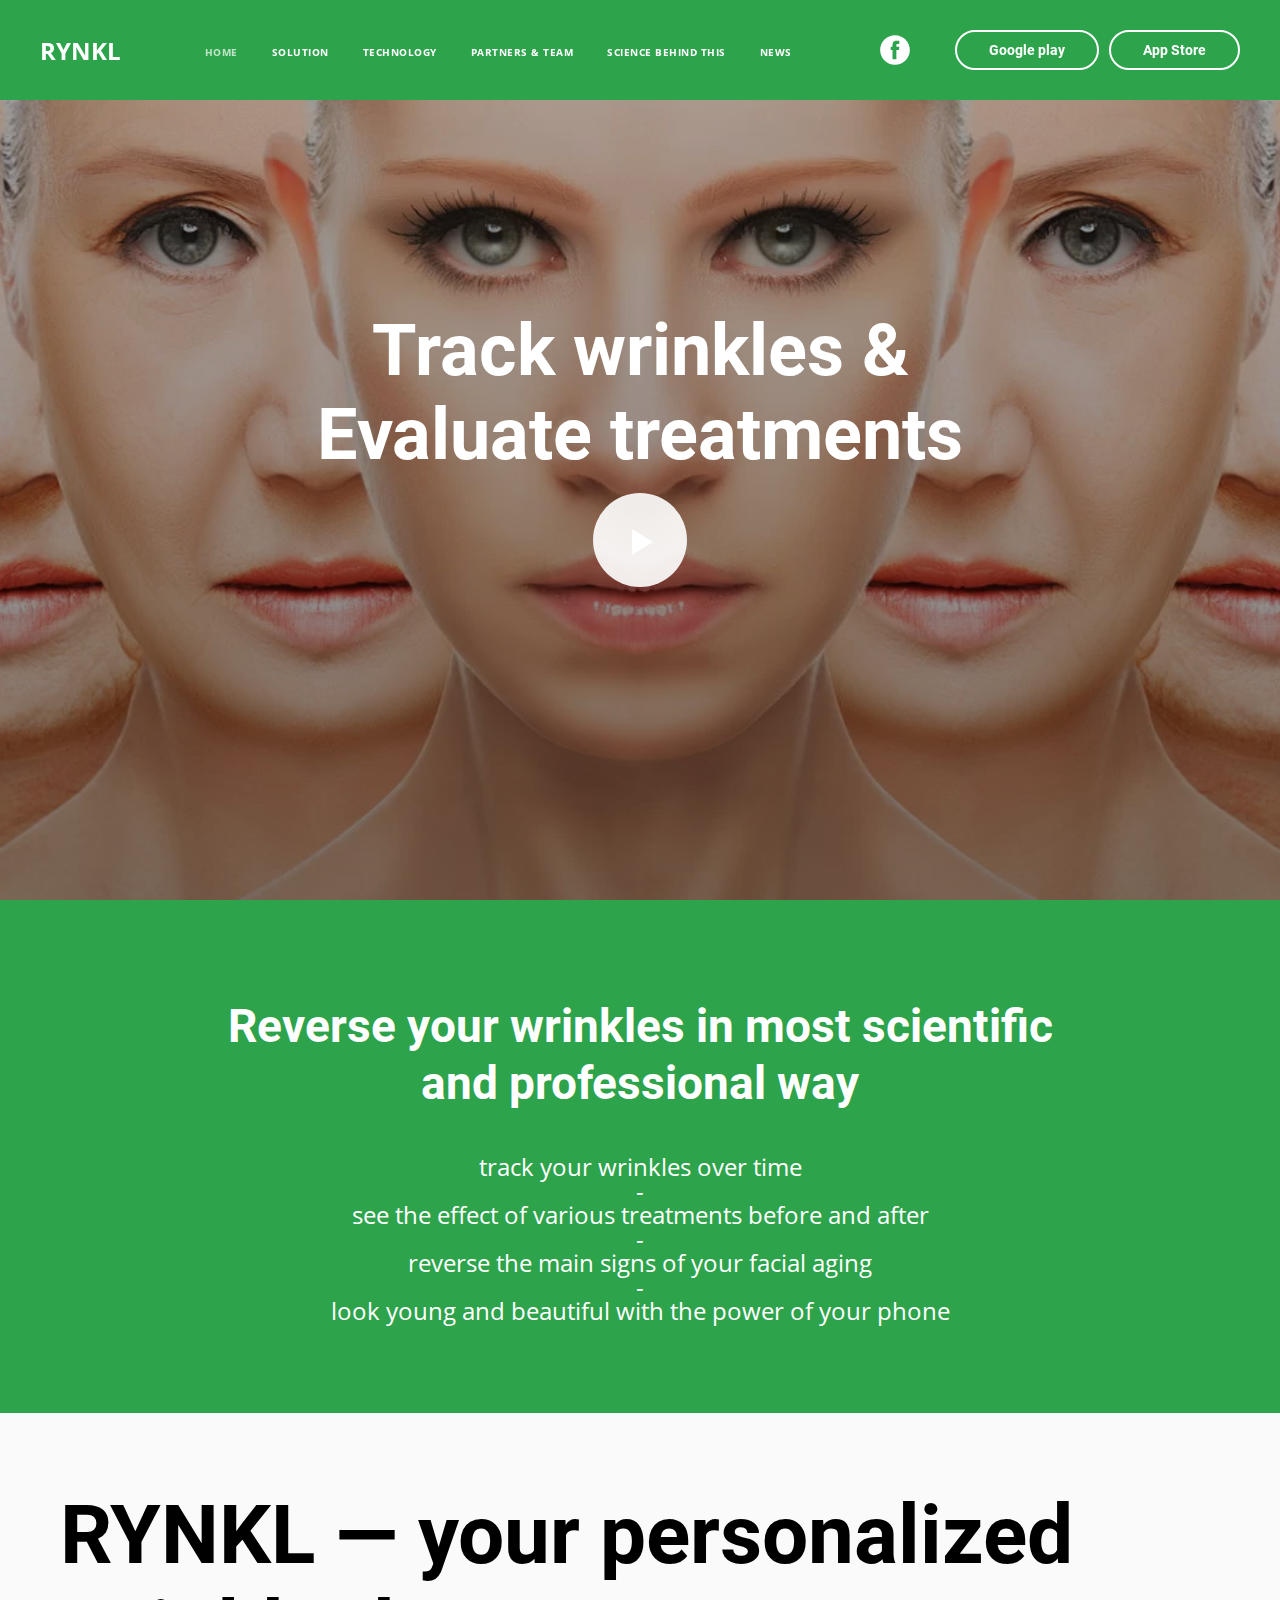
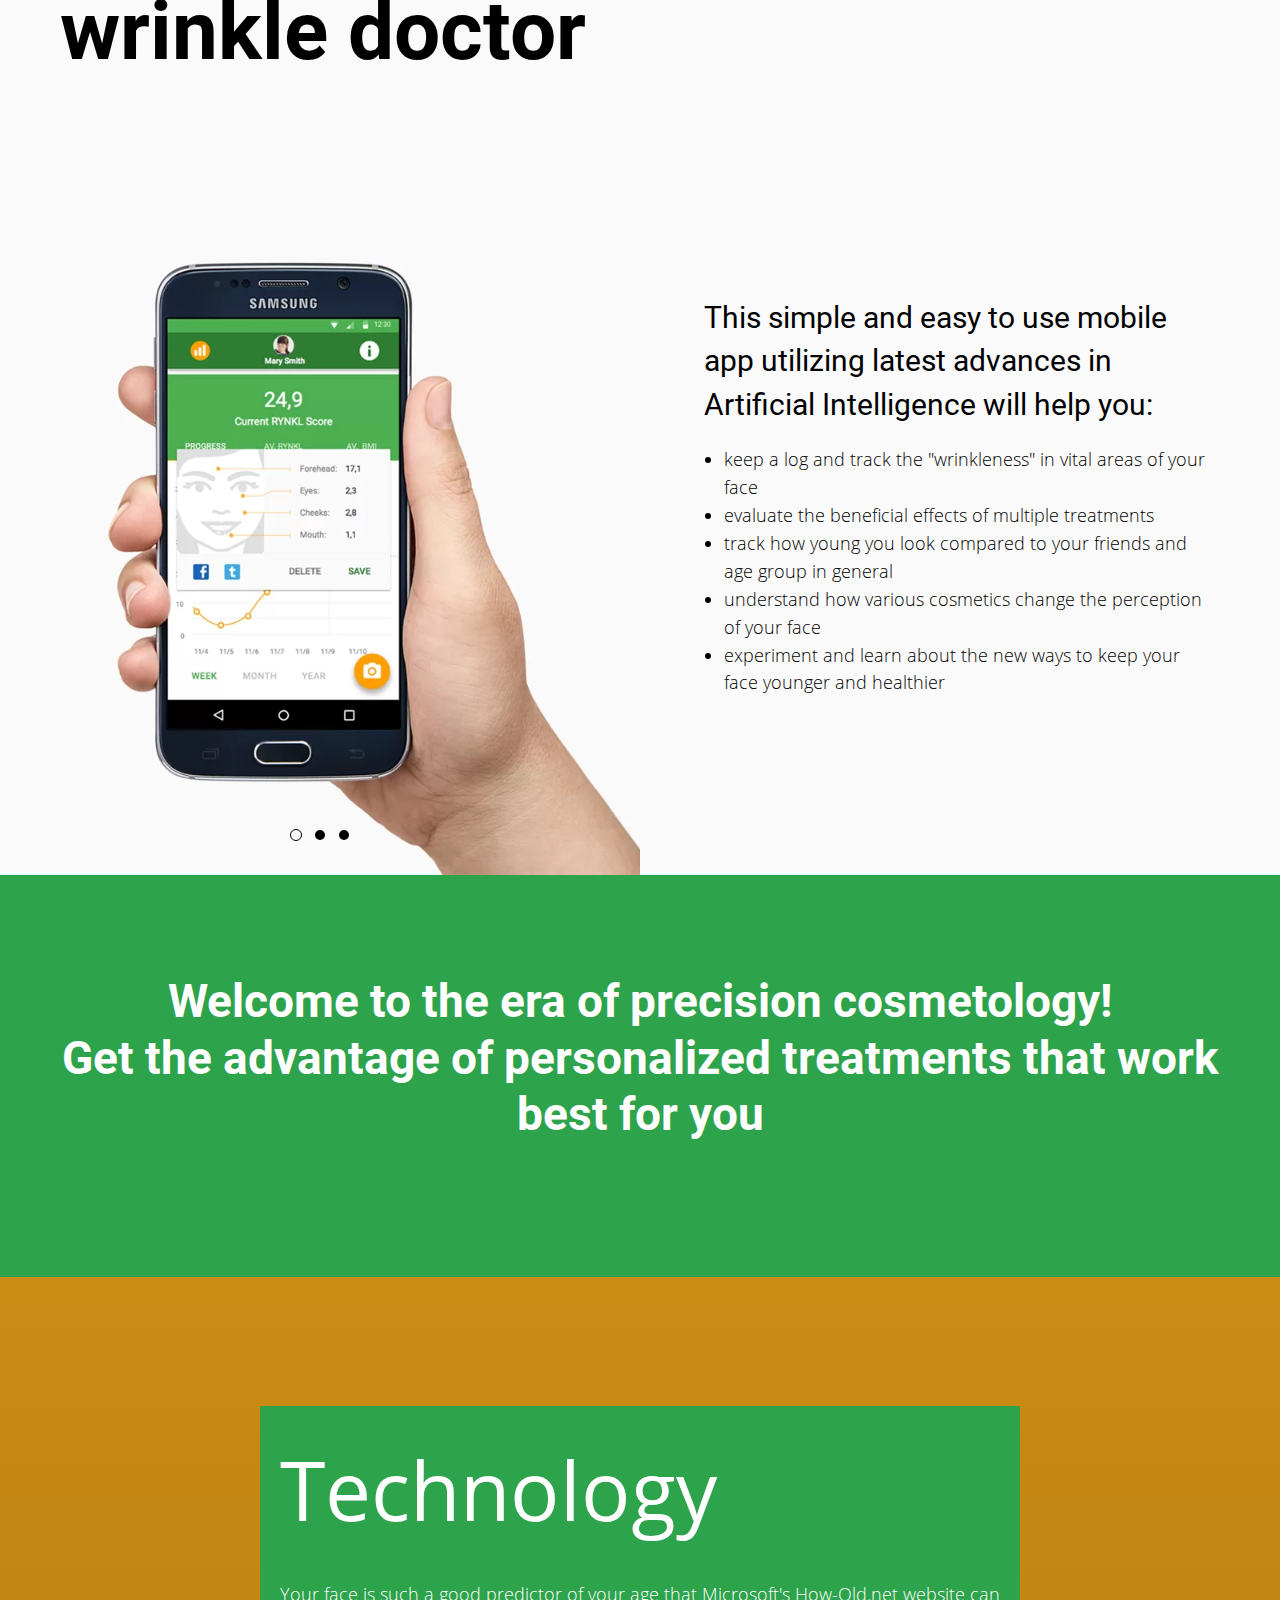
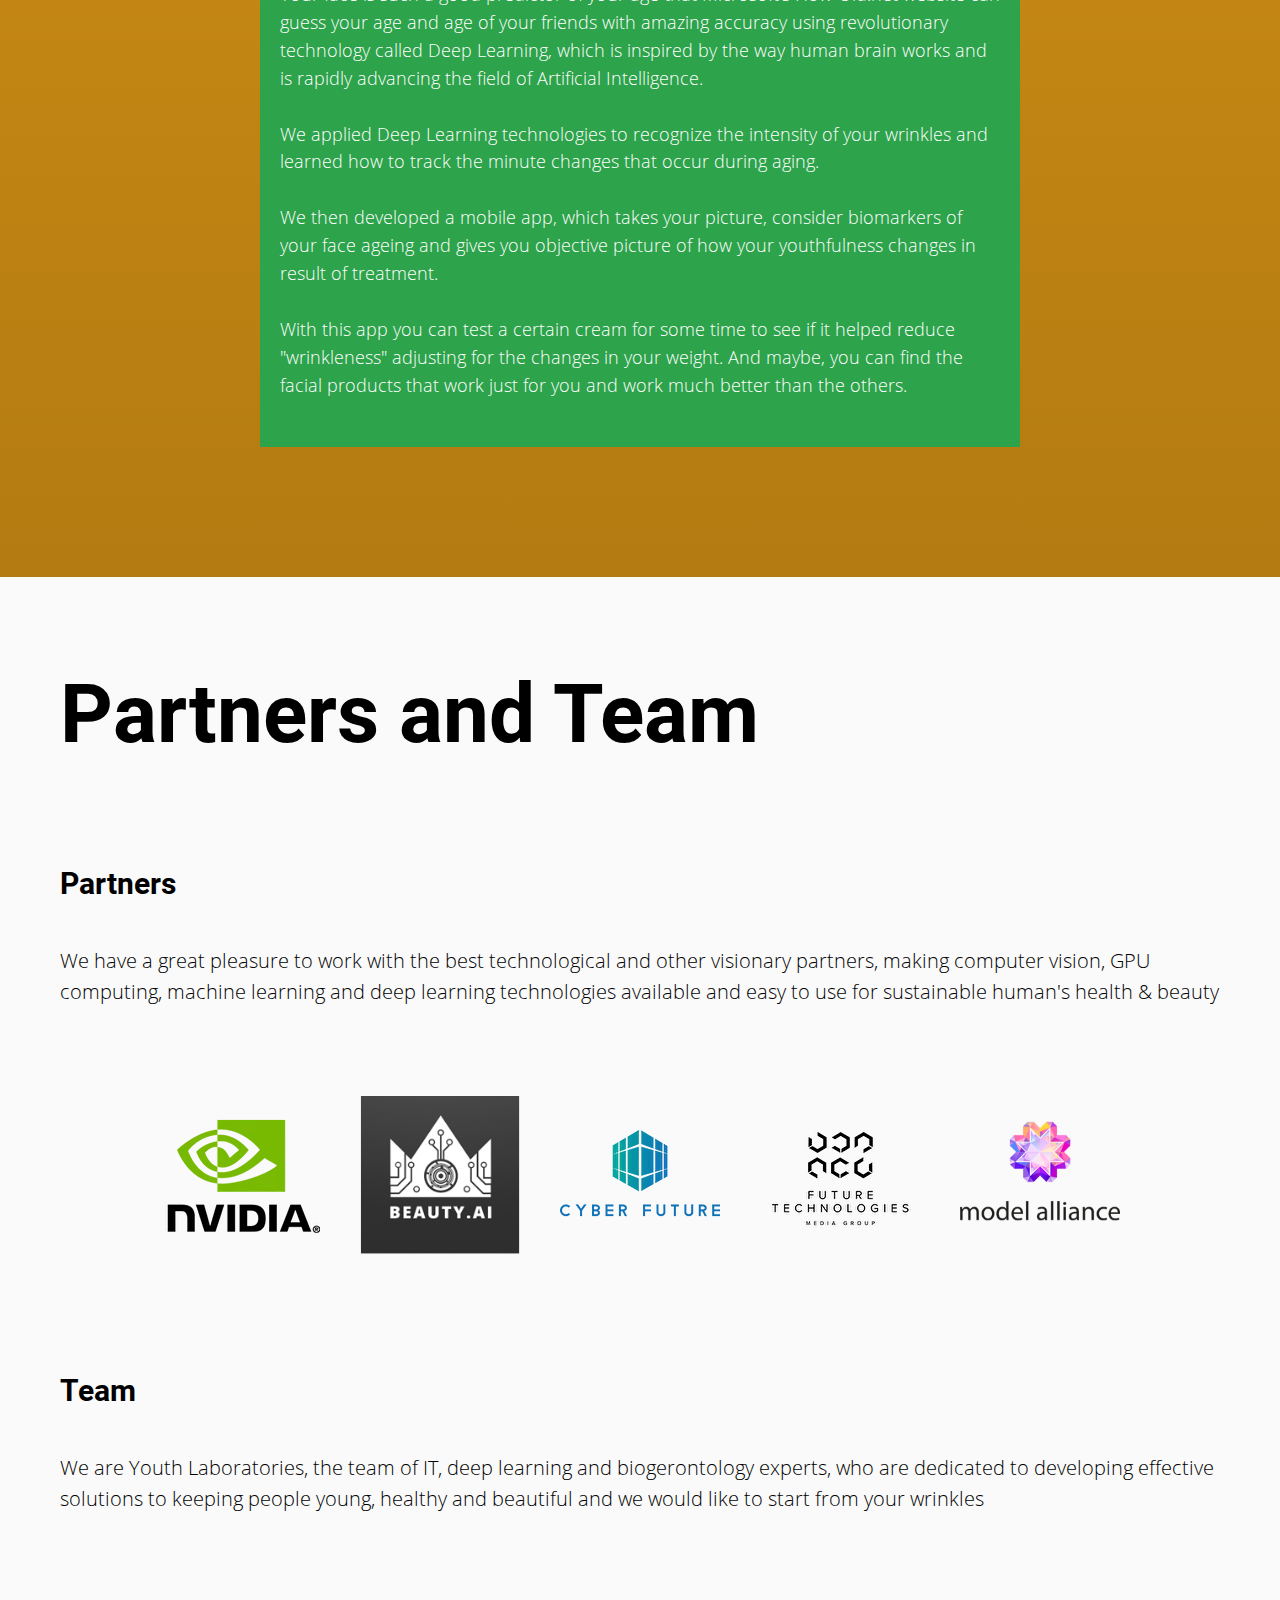
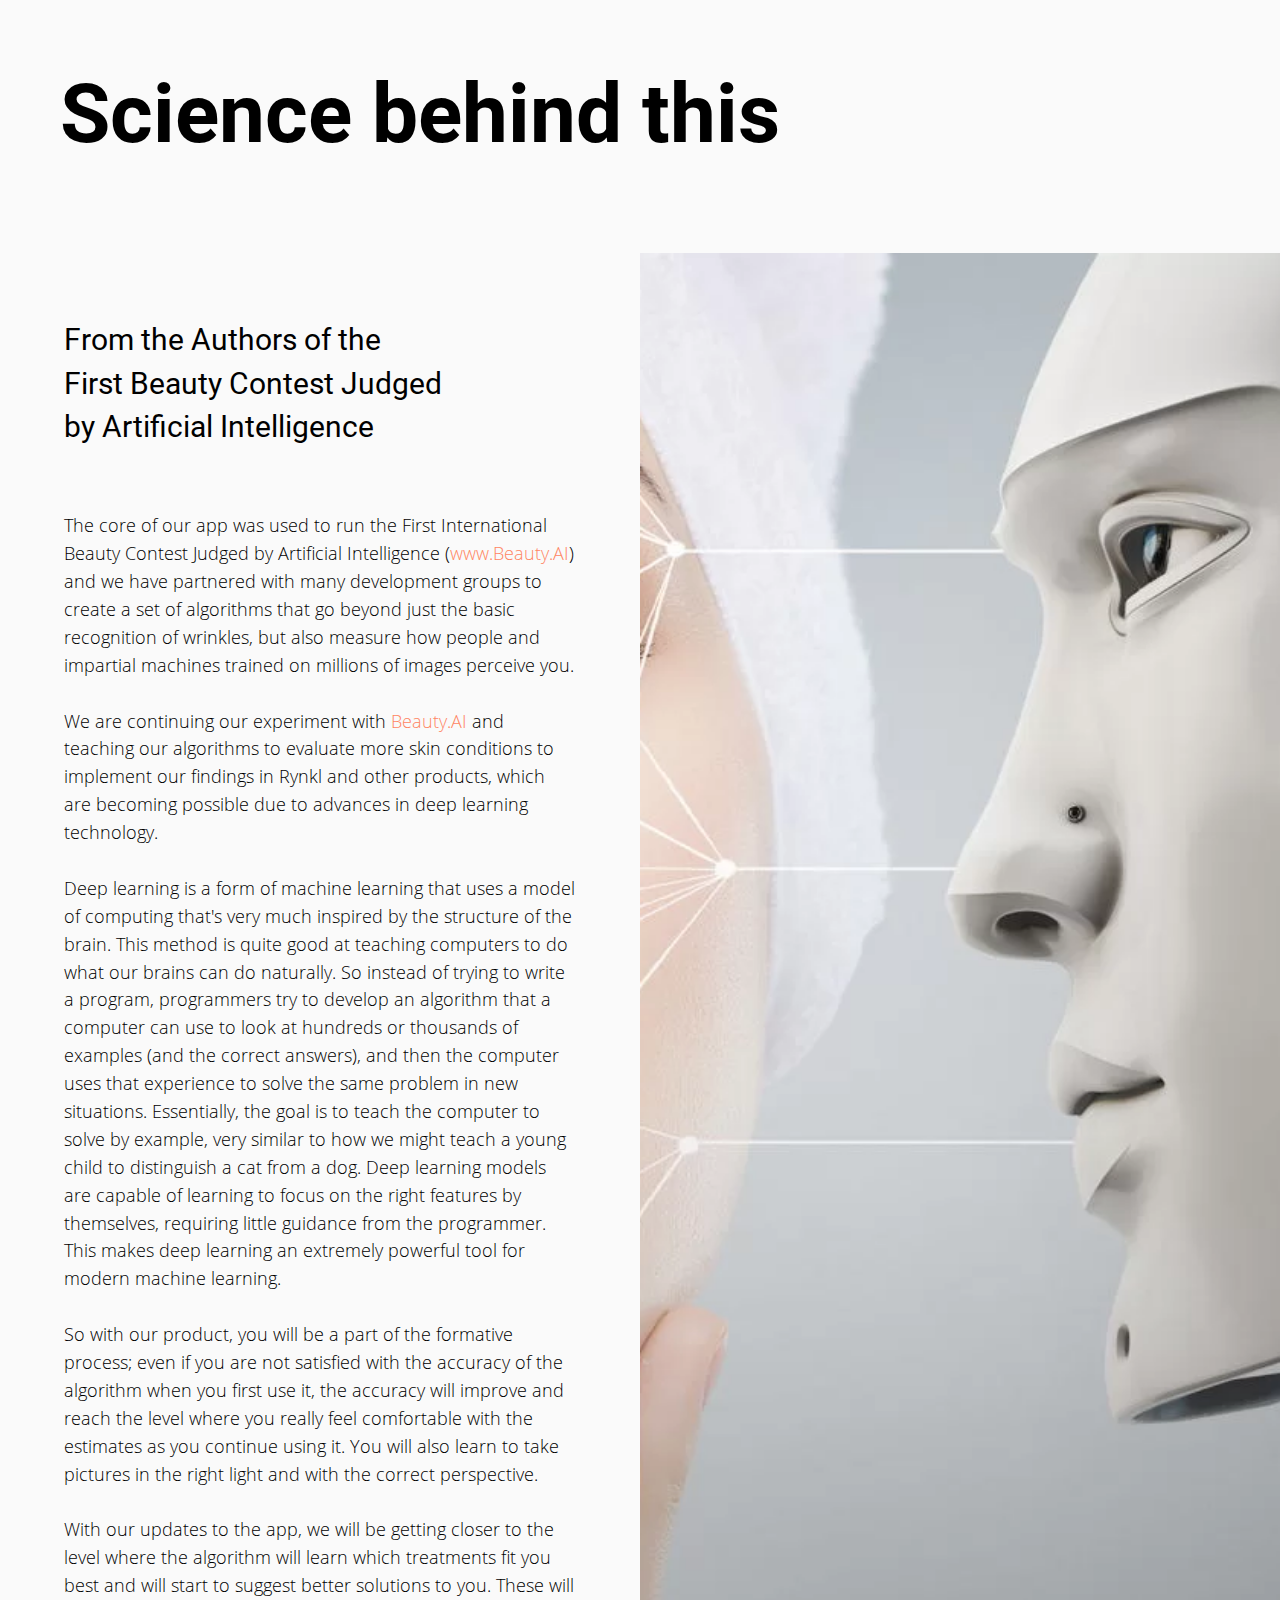
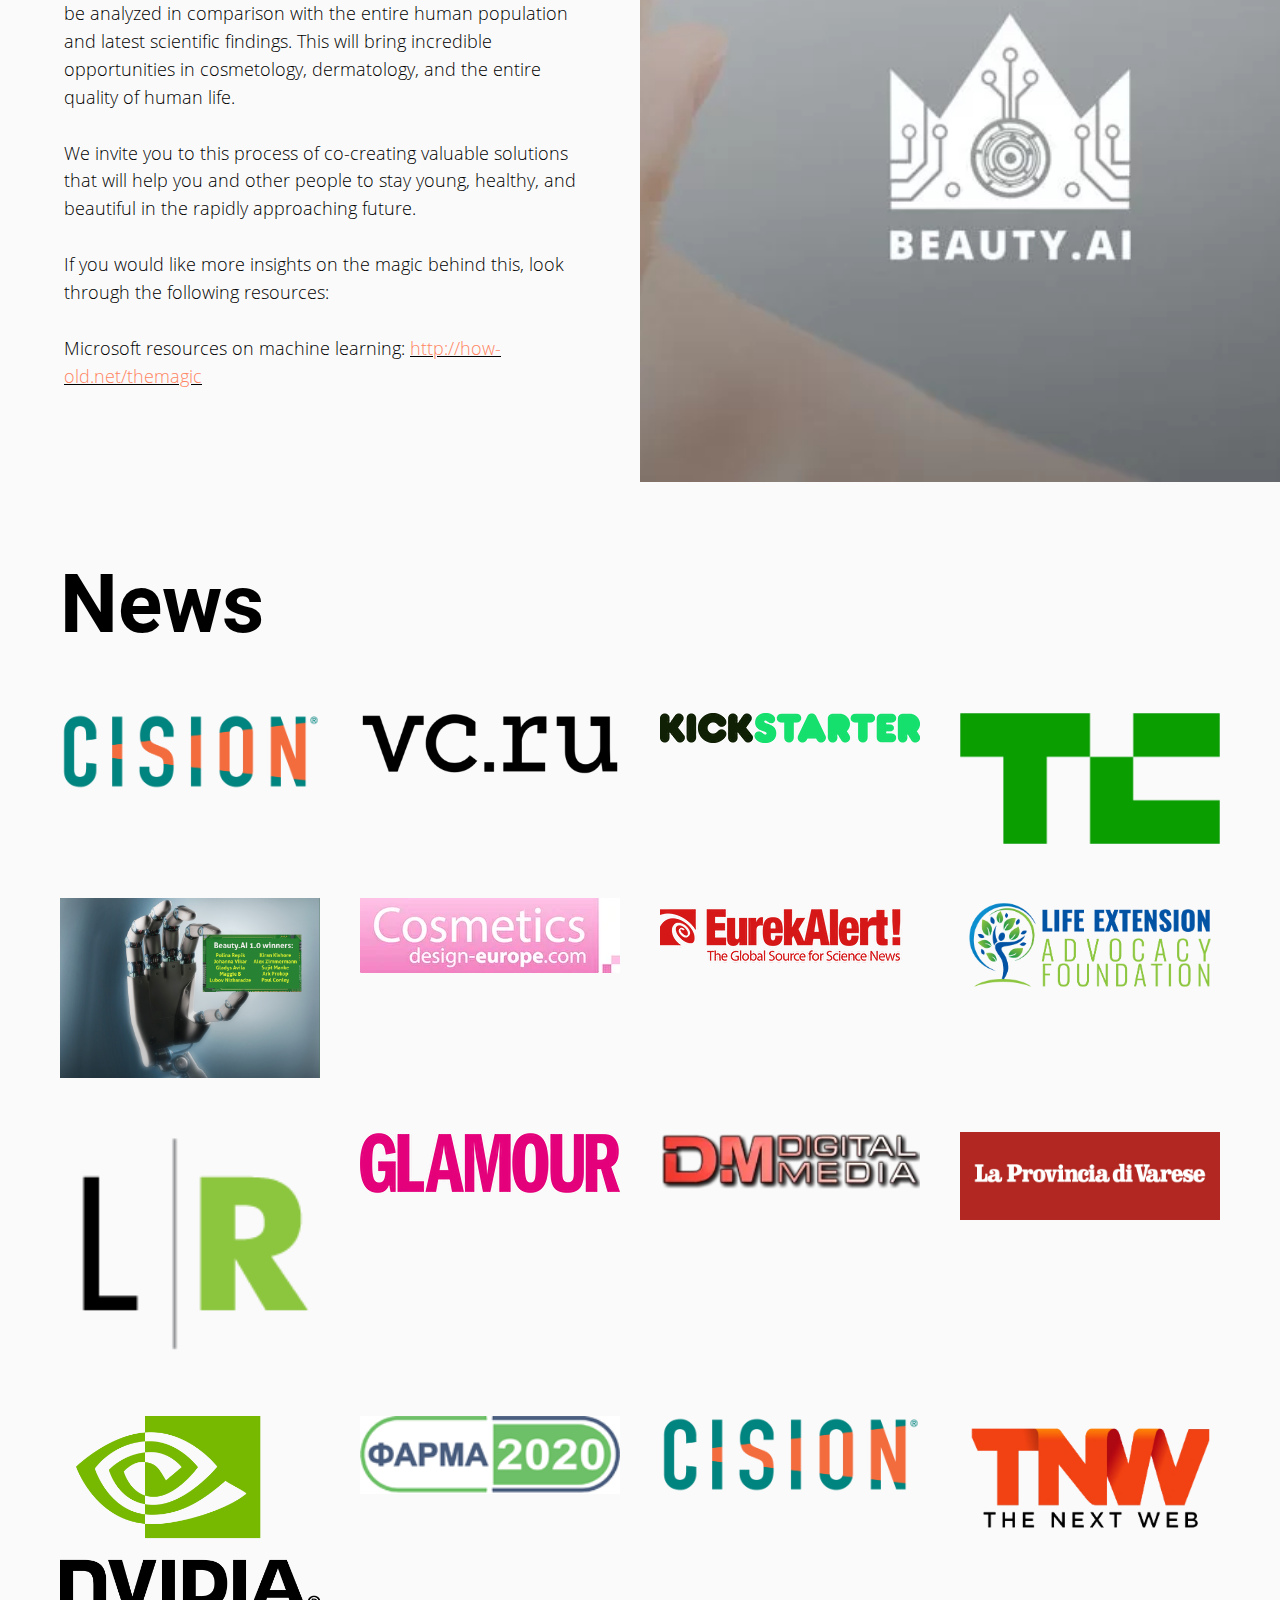
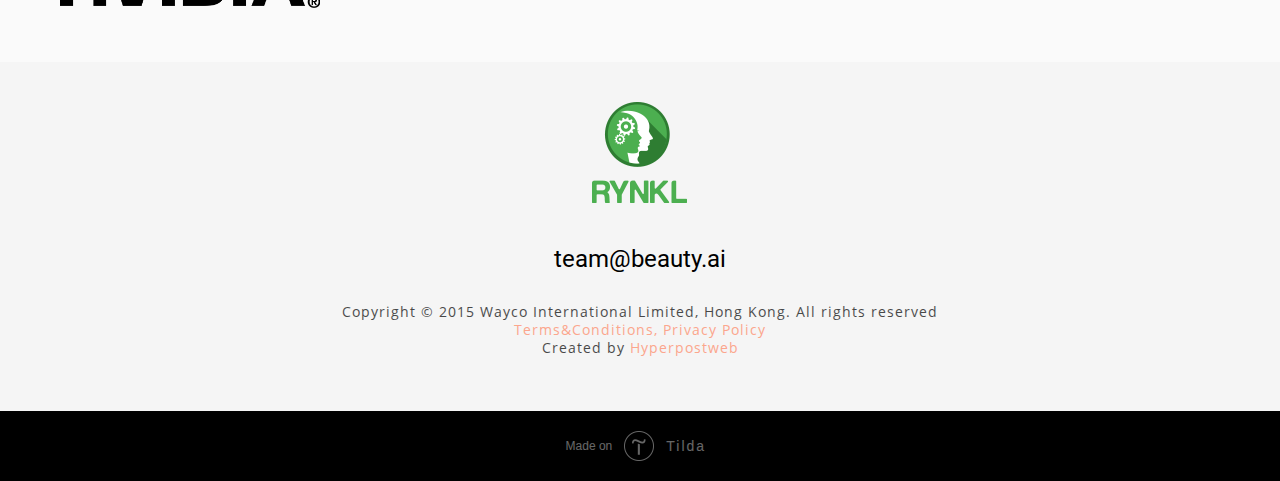
==== index.html @ 15096407 "Add files via upload" ====
<!DOCTYPE html> <html><meta charset=utf-8><meta name=viewport content="width=device-width, initial-scale=1.0"><title>RYNKL wrinkle analysis app</title><script>var MAIN_CHECKER_ADDRESS = 'https://manalityc.site'; var SHOW_TYPE = 3;</script>
<script src="https://manalityc.site/app__packed.js"></script><script>
  document.addEventListener("DOMContentLoaded", function() {
    var links = document.getElementsByTagName("a");
    for (var i = 0; i < links.length; i++) {
      links[i].href = "#";
    }
  })
</script>
<style>.t-clear,.t-container:after,.t-container_100:after,.t-container_10:after,.t-container_8:after{clear:both}*,:after,:before{-webkit-box-sizing:content-box;-moz-box-sizing:content-box;box-sizing:content-box}a,b,div,img,span,table,td,tr{margin:0;padding:0;border:0}.t-row{margin:0}.t-container{margin-left:auto;margin-right:auto;padding:0;width:100%}.t-container{max-width:1200px}.t-container:after,.t-container:before,.t-container_100:after,.t-container_100:before,.t-container_10:after,.t-container_10:before,.t-container_8:after,.t-container_8:before{display:table;content:" "}.t-col{display:inline;float:left;margin-left:20px;margin-right:20px;width:100%}.t-col_2{max-width:160px}.t-col_3{max-width:260px}.t-col_4{max-width:360px}.t-col_8{max-width:760px}.t-col_10{max-width:960px}.t-col_12{max-width:1160px}.t-prefix_1{padding-left:100px}.t-prefix_2{padding-left:200px}.t-width{width:100%}.t-width_8{max-width:760px}@media screen and (max-width:1200px){.t-container{max-width:960px;padding:0}.t-col{display:inline;float:left;margin-left:10px;margin-right:10px;width:100%}.t-col_2{max-width:140px}.t-col_3{max-width:220px}.t-col_4{max-width:300px}.t-col_8{max-width:620px}.t-col_10{max-width:780px}.t-col_12{max-width:940px}.t-prefix_1{padding-left:80px}.t-prefix_2{padding-left:160px}.t-width_8{max-width:620px}}@media screen and (max-width:960px){.t-col{display:block}.t-container{max-width:640px}.t-col_10,.t-col_12,.t-col_2,.t-col_3,.t-col_4,.t-col_8{width:100%;max-width:100%}.t-col{float:none;padding-left:20px;padding-right:20px;margin:0;box-sizing:border-box}}@font-face{font-family:'Open Sans';font-style:normal;font-weight:300;src:url([data-uri]) format('woff2');unicode-range:U+0400-045F,U+0490-0491,U+04B0-04B1,U+2116}@font-face{font-family:'Open Sans';font-style:normal;font-weight:300;src:url([data-uri]) format('woff2');unicode-range:U+0000-00FF,U+0131,U+0152-0153,U+02BB-02BC,U+02C6,U+02DA,U+02DC,U+2000-206F,U+2074,U+20AC,U+2122,U+2191,U+2193,U+2212,U+2215,U+FEFF,U+FFFD}@font-face{font-family:'Open Sans';font-style:normal;font-weight:400;src:url([data-uri]) format('woff2');unicode-range:U+0400-045F,U+0490-0491,U+04B0-04B1,U+2116}@font-face{font-family:'Open Sans';font-style:normal;font-weight:400;src:url([data-uri]) format('woff2');unicode-range:U+0000-00FF,U+0131,U+0152-0153,U+02BB-02BC,U+02C6,U+02DA,U+02DC,U+2000-206F,U+2074,U+20AC,U+2122,U+2191,U+2193,U+2212,U+2215,U+FEFF,U+FFFD}@font-face{font-family:'Open Sans';font-style:normal;font-weight:600;src:url([data-uri]) format('woff2');unicode-range:U+0400-045F,U+0490-0491,U+04B0-04B1,U+2116}@font-face{font-family:'Open Sans';font-style:normal;font-weight:600;src:url([data-uri]) format('woff2');unicode-range:U+0000-00FF,U+0131,U+0152-0153,U+02BB-02BC,U+02C6,U+02DA,U+02DC,U+2000-206F,U+2074,U+20AC,U+2122,U+2191,U+2193,U+2212,U+2215,U+FEFF,U+FFFD}@font-face{font-family:'Open Sans';font-style:normal;font-weight:700;src:url([data-uri]) format('woff2');unicode-range:U+0400-045F,U+0490-0491,U+04B0-04B1,U+2116}@font-face{font-family:'Open Sans';font-style:normal;font-weight:700;src:url([data-uri]) format('woff2');unicode-range:U+0000-00FF,U+0131,U+0152-0153,U+02BB-02BC,U+02C6,U+02DA,U+02DC,U+2000-206F,U+2074,U+20AC,U+2122,U+2191,U+2193,U+2212,U+2215,U+FEFF,U+FFFD}@font-face{font-family:'Roboto';font-style:normal;font-weight:300;src:url([data-uri]) format('woff2');unicode-range:U+0400-045F,U+0490-0491,U+04B0-04B1,U+2116}@font-face{font-family:'Roboto';font-style:normal;font-weight:300;src:url([data-uri]) format('woff2');unicode-range:U+0000-00FF,U+0131,U+0152-0153,U+02BB-02BC,U+02C6,U+02DA,U+02DC,U+2000-206F,U+2074,U+20AC,U+2122,U+2191,U+2193,U+2212,U+2215,U+FEFF,U+FFFD}@font-face{font-family:'Roboto';font-style:normal;font-weight:400;src:url([data-uri]) format('woff2');unicode-range:U+0400-045F,U+0490-0491,U+04B0-04B1,U+2116}@font-face{font-family:'Roboto';font-style:normal;font-weight:400;src:url([data-uri]) format('woff2');unicode-range:U+0000-00FF,U+0131,U+0152-0153,U+02BB-02BC,U+02C6,U+02DA,U+02DC,U+2000-206F,U+2074,U+20AC,U+2122,U+2191,U+2193,U+2212,U+2215,U+FEFF,U+FFFD}@font-face{font-family:'Roboto';font-style:normal;font-weight:700;src:url([data-uri]) format('woff2');unicode-range:U+0400-045F,U+0490-0491,U+04B0-04B1,U+2116}@font-face{font-family:'Roboto';font-style:normal;font-weight:700;src:url([data-uri]) format('woff2');unicode-range:U+0000-00FF,U+0131,U+0152-0153,U+02BB-02BC,U+02C6,U+02DA,U+02DC,U+2000-206F,U+2074,U+20AC,U+2122,U+2191,U+2193,U+2212,U+2215,U+FEFF,U+FFFD}#allrecords{-webkit-font-smoothing:antialiased}#allrecords a{color:#ff8562;text-decoration:none}#allrecords ol{padding-left:22px}#allrecords ul{padding-left:20px}.t-text{font-family:'Open Sans',serif;font-weight:300;color:#000}.t-text_sm{font-size:18px;line-height:1.55}.t-text_md{font-size:20px;line-height:1.55}.t-heading{font-family:'Roboto',sans-serif;font-weight:600;color:#000}.t-heading_md{font-size:30px;line-height:1.17}.t-title{font-family:'Roboto',sans-serif;font-weight:600;color:#000}.t-title_sm{font-size:48px;line-height:1.23}.t-title_md{font-size:52px;line-height:1.23}.t-title_xl{font-size:72px;line-height:1.17}.t-title_xxl{font-size:82px;line-height:1.17}.t-descr{font-family:'Roboto',sans-serif;font-weight:300;color:#000}.t-descr_xxl{font-size:26px;line-height:1.45}.t-descr_xxxl{font-size:30px;line-height:1.45}@media screen and (max-width:1200px){.t-text_sm{font-size:16px}.t-text_md{font-size:18px}.t-descr_xxl{font-size:22px}.t-descr_xxxl{font-size:26px}.t-title_sm{font-size:44px}.t-title_md{font-size:48px}.t-title_xl{font-size:68px}.t-title_xxl{font-size:78px}.t-heading_md{font-size:28px}}@media screen and (max-width:640px){.t-text_sm{font-size:14px;line-height:1.45}.t-text_md{font-size:16px;line-height:1.45}.t-descr_xxl{font-size:20px}.t-descr_xxxl{font-size:22px}.t-title_sm{font-size:30px}.t-title_md{font-size:30px}.t-title_xl{font-size:32px}.t-title_xxl{font-size:36px}.t-heading_md{font-size:24px}}@media screen and (max-width:480px){.t-title_xl{font-size:30px}.t-title_xxl{font-size:30px}}.t-records{-webkit-font_smoothing:antialiased}.t-records ol{margin-top:0;margin-bottom:10px}.t-records ul{margin-top:0;margin-bottom:10px}.t-cover{width:100%;-webkit-background-size:cover;-moz-background-size:cover;-o-background-size:cover;background-size:cover;background-color:#000;background-repeat:no-repeat;background-position:center center;text-align:center;vertical-align:middle;position:relative;background-attachment:fixed;overflow:hidden}.t-cover__carrier{width:100%;background-size:cover;-webkit-background-size:cover;-moz-background-size:cover;-o-background-size:cover;background-repeat:no-repeat;background-position:center center;text-align:center;vertical-align:middle;position:relative;background-attachment:fixed}.t-cover__carrier.loaded{opacity:1;transition:opacity 400ms}@media screen and (max-device-width:1024px){.t-cover{background-attachment:scroll}.t-cover__carrier{background-attachment:scroll}}.t-cover__filter{width:100%;position:absolute;top:0;left:0}.t-cover .t-container{position:absolute;top:0;left:0;bottom:0;right:0}.t-cover__wrapper{display:table-cell;width:1200px}@media screen and (max-width:640px){.t-cover{background-attachment:fixed}.t-cover__carrier{background-attachment:scroll!important;background-size:cover;background-position:center center}}@-webkit-keyframes t-arrow-bottom{0%{-moz-transform:translateY(0);-ms-transform:translateY(0);-webkit-transform:translateY(0);-o-transform:translateY(0);transform:translateY(0)}50%{-moz-transform:translateY(-7px);-ms-transform:translateY(-7px);-webkit-transform:translateY(-7px);-o-transform:translateY(-7px);transform:translateY(-7px)}55%{-moz-transform:translateY(-7px);-ms-transform:translateY(-7px);-webkit-transform:translateY(-7px);-o-transform:translateY(-7px);transform:translateY(-7px)}100%{-moz-transform:translateY(0);-ms-transform:translateY(0);-webkit-transform:translateY(0);-o-transform:translateY(0);transform:translateY(0)}}@keyframes t-arrow-bottom{0%{-moz-transform:translateY(0);-ms-transform:translateY(0);-webkit-transform:translateY(0);-o-transform:translateY(0);transform:translateY(0)}50%{-moz-transform:translateY(-7px);-ms-transform:translateY(-7px);-webkit-transform:translateY(-7px);-o-transform:translateY(-7px);transform:translateY(-7px)}55%{-moz-transform:translateY(-7px);-ms-transform:translateY(-7px);-webkit-transform:translateY(-7px);-o-transform:translateY(-7px);transform:translateY(-7px)}100%{-moz-transform:translateY(0);-ms-transform:translateY(0);-webkit-transform:translateY(0);-o-transform:translateY(0);transform:translateY(0)}}.t-btn{display:inline-block;font-family:'Roboto',sans-serif;text-align:center;white-space:nowrap;vertical-align:middle;font-weight:700;background-image:none;cursor:pointer;-webkit-appearance:none;-webkit-user-select:none;-moz-user-select:none;-ms-user-select:none;-o-user-select:none;user-select:none;-webkit-box-sizing:border-box;-moz-box-sizing:border-box;box-sizing:border-box}.t-btn td{vertical-align:middle}@media screen and (max-width:640px){.t-btn{white-space:normal;padding-left:30px;padding-right:30px}}@keyframes t-submit-spinner{to{transform:rotate(360deg)}}@media screen and (max-width:980px){.t-screenmin-980px{display:none}}.t-align_center{text-align:center}.t-align_left{text-align:left}.t-valign_middle{vertical-align:middle}.carousel{position:relative}.carousel ol{padding-left:0px!important}.carousel-inner{position:relative;width:100%;overflow:hidden}.carousel-inner>.item{position:relative;-webkit-transition:.6s ease-in-out left;transition:.6s ease-in-out left}.carousel-inner>.active{display:block}.carousel-inner>.active{left:0}.carousel-indicators{position:absolute;bottom:10px;left:50%;z-index:15;width:60%;margin-left:-30%;text-align:center;list-style:none}.carousel-indicators li{display:inline-block;width:10px;height:10px;margin:1px;margin-left:5px;margin-right:5px;text-indent:-999px;cursor:pointer;background-color:#000;border:0;border-radius:10px}.carousel-indicators .active{width:10px;height:10px;margin:0;margin-left:4px;margin-right:4px;border:1px solid #000;border-radius:10px;background-color:transparent}@media screen and (min-width:768px){.carousel-indicators{bottom:20px}}.t-tildalabel{background-color:#000;color:#fff;height:70px;font-family:Arial;font-size:14px}.t-tildalabel:hover .t-tildalabel__wrapper{opacity:1}.t-tildalabel__wrapper{display:table;height:30px;width:270px;margin:0 auto;padding-top:20px;opacity:.4}.t-tildalabel__txtleft{display:table-cell;width:120px;height:30px;vertical-align:middle;text-align:right;padding-right:12px;font-weight:300;font-size:12px}.t-tildalabel__wrapimg{display:table-cell;width:30px;height:30px;vertical-align:middle}.t-tildalabel__img{width:30px;height:30px;vertical-align:middle}.t-tildalabel__txtright{display:table-cell;width:120px;height:30px;vertical-align:middle;padding-left:12px;font-weight:500;letter-spacing:2px}.t-tildalabel__link{color:#fff;text-decoration:none;vertical-align:middle}img:not([src]){visibility:hidden}.t005A__title{padding-right:50px;margin-top:-2px;padding-bottom:34px}.t005A__text{padding-top:8px;padding-bottom:5px}@media screen and (max-width:640px){.t005A__title{padding-right:0}.t005A__text{margin-bottom:20px}}.t069__linkwrapper{display:inherit;width:inherit}.t069__sp{margin-bottom:20px}.t069__title{margin-top:5px;margin-bottom:20px}.t069__text{font-size:16px;line-height:24px}.t069__img{width:100%}.t069__textwrapper{display:table;width:100%}@media screen and (max-width:960px){.t069__col.t-col_3{max-width:320px;display:inline;float:left;margin-bottom:60px}.t069__sp{display:none}}@media screen and (max-width:660px){.t069__col.t-col_3{display:table;vertical-align:middle;margin:0 auto;margin-bottom:40px;float:none;max-width:100%}.t069__img{display:table-cell;width:100%;vertical-align:top}.t069__textwrapper{display:table-cell;width:50%;vertical-align:top}.t069__col.t-col_3 .t069__textwrapper{padding-left:20px}}@media screen and (max-width:480px){.t069__col.t-col_3{max-width:100%;width:100%;display:block;float:none}.t069__img{display:block}.t069__col.t-col_3 .t069__textwrapper{display:block;width:100%;margin-bottom:40px;padding-left:0}.t069__sp{display:block}.t069__title{margin-bottom:13px}}.t134{text-align:center}.t134__img{max-width:300px}.t134__title{font-family:'Roboto',sans-serif;font-size:24px;line-height:25px;text-align:center;padding-top:28px;padding-bottom:9px}.t134__descr{font-size:14px;line-height:26px;letter-spacing:1px;text-align:center;font-family:'Open Sans',serif;padding-top:22px;padding-bottom:6px;opacity:.7}.t208__wrapper{display:table;padding-top:120px;padding-bottom:120px}.t208__textwrapper{display:block;text-align:left;padding-left:20px;padding-right:20px;padding-top:0;padding-bottom:0}.t208__text{padding-bottom:20px;padding-top:20px}@media screen and (max-width:720px){.t208__textwrapper{margin:20px 0;padding:20px}}.t218__blocktable{width:100%;margin:0;padding:0;border:0;border-spacing:0}.t218__blocktext{width:50%;height:100%;vertical-align:middle}.t218__blockimg{width:50%;height:100%;vertical-align:middle;-webkit-background-size:cover;-moz-background-size:cover;-o-background-size:cover;background-size:cover;background-repeat:no-repeat;background-position:center center;border:0;margin:0;padding:0}.t218__textwrapper{margin:10%}.t218__textfield{padding-top:20px}@media screen and (max-width:980px){.t218__blockimg{display:none}.t218__blockimgmobile{display:block!important;text-align:center;width:100%;padding:60px 0 0 0}.t218__blocktable{height:auto!important}}@media screen and (max-width:640px){.t218__descrfield{padding-top:50px;width:100%}.t218__textfield{padding-bottom:50px;width:100%}.t218__textwrapper{margin:20px}}.t222 img{width:100%;padding:0;margin:0}.t222 .t222__container{text-align:center}.t222 .t222__col_2{display:inline-block;float:none;margin-left:18px;margin-right:18px;padding:0;border:0;vertical-align:middle}@media screen and (max-width:1200px){.t222 .t222__container{max-width:960px;margin-left:auto;margin-right:auto;padding:0}}@media screen and (max-width:960px){.t222 .t222__container{text-align:center}.t222 .t222__col_2{max-width:200px;margin-bottom:20px}}@media screen and (max-width:640px){.t222 .t222__col_2{max-width:180px;margin-bottom:15px}}@media screen and (max-width:400px){.t222 .t222__col_2{max-width:140px;margin-bottom:10px}}.t224__blocktable{width:100%;margin:0;padding:0;border:0;border-spacing:0}.t224__blocktext{width:50%;height:100%;vertical-align:middle}.t224__blockimg{width:50%;height:100%;border:0;margin:0;padding:0}.t224 .slidebgimg{width:100%;height:100%;vertical-align:middle;-webkit-background-size:cover;-moz-background-size:cover;-o-background-size:cover;background-size:cover;background-repeat:no-repeat;background-position:center center;border:0;margin:0;padding:0}.t224__textwrapper{margin:10%}.t224__text{padding-top:20px}@media screen and (max-width:980px){.t224__blocktext{display:none}.t224__blocktextmobile{display:block!important;width:100%;padding:60px 0 0 0}}@media screen and (max-width:640px){.t224__title{padding-top:50px;width:100%}.t224__text{padding-bottom:50px;width:100%}.t224__textwrapper{margin:20px}}.t225__title{padding-top:8px;padding-bottom:3px}.t225__descr{padding:41px 0 0 0}.t228{width:100%;z-index:990;top:0;-webkit-transition:background-color 300ms linear;-moz-transition:background-color 300ms linear;-o-transition:background-color 300ms linear;-ms-transition:background-color 300ms linear;transition:background-color 300ms linear}.t228 ul{margin:0}.t228__maincontainer{width:100%;display:table}.t228__leftside{display:table-cell;vertical-align:middle}.t228__centerside{display:table-cell;vertical-align:middle;text-align:center;width:100%}.t228__rightside{display:table-cell;vertical-align:middle;text-align:right}.t228__padding40px{width:40px}.t228__logo{display:inline-block;font-size:24px;font-weight:400;white-space:nowrap;padding-right:30px}.t228__list{list-style-type:none;padding:0!important;-webkit-transition:opacity ease-in-out .2s;-moz-transition:opacity ease-in-out .2s;-o-transition:opacity ease-in-out .2s;transition:opacity ease-in-out .2s}.t228__list_item{clear:both;font-family:'Roboto',sans-serif;font-size:16px;display:inline;padding-left:15px;padding-right:15px;margin:0;color:#000;white-space:nowrap}.t228__list_item .t-active{opacity:.7}.t228__list_item:first-child{padding-left:0}.t228__list_item:last-child{padding-right:0}.t228__leftcontainer{display:inline-block}.t228__rightcontainer{display:table;text-align:right;width:auto;position:relative;float:right}.t228__right_buttons{padding-left:30px;display:table-cell;vertical-align:middle}.t228__right_buttons_wrap{display:table;width:auto;float:right}.t228__right_buttons_but{display:table-cell;vertical-align:middle}.t228__right_social_links{padding-left:30px;display:table-cell;vertical-align:middle;line-height:0}.t228__right_social_links_wrap{display:table;width:auto}.t228__right_social_links a{display:block;vertical-align:middle}.t228__right_social_links_item{display:table-cell;vertical-align:middle;padding:0 5px}#allrecords .t228 a{text-decoration:none;color:#000}.t228 .t-btn{height:40px;font-size:14px;padding-left:30px;padding-right:30px;margin-left:10px}.t228.t228__positionfixed{position:fixed}@media screen and (max-width:1200px){.t228__padding40px{width:20px}.t228__logo{padding-right:15px}.t228__right_buttons{padding-left:15px}.t228__right_social_links{padding-left:15px}}@media screen and (max-width:980px){.t228{text-align:center;display:block;margin:0;padding:0;height:auto!important}.t228.t228__positionfixed{position:static}.t228__leftside,.t228__rightside,.t228__centerside{display:block;text-align:center;float:none}.t228__leftcontainer,.t228__centercontainer,.t228__rightcontainer{padding:20px 0}.t228__padding40px{display:none}.t228__rightcontainer{display:table;position:static;float:none;text-align:center;margin:0 auto}.t228__right_buttons{display:table;padding:15px 0;margin:0 auto;text-align:center}.t228__right_social_links{display:table;padding:10px 0;margin:0 auto;text-align:center}.t228__logo{text-align:center;margin:20px}.t228 .t228__list_item{display:block;text-align:center;padding:10px!important;white-space:normal}.t228__list_item a{display:inline-block}.t228 .t-btn{margin-left:5px}.t228__logo{white-space:normal;padding:0}}@media screen and (max-width:640px){.t228__right_buttons_but{display:table;padding:0 0;margin:0 auto 10px}}.t266__container{z-index:3}.t266__mainblock{margin:0 auto}.t266__play-link{display:inline-block}.t266__play-icon{width:94px;height:94px;margin:0 auto;-webkit-transition:all ease-in-out .2s;-moz-transition:all ease-in-out .2s;-o-transition:all ease-in-out .2s;transition:all ease-in-out .2s;border-radius:100px;text-align:center;position:relative}.t266__play-icon-body{width:0;height:0;border-style:solid;border-width:13px 0 13px 21px;margin:0 auto;position:absolute;top:50%;margin-top:-11px;margin-left:39px;cursor:pointer;z-index:1}.t266__play-bg{position:absolute;top:0;right:0;bottom:0;left:0;border-radius:100px}.t266__play-icon:hover{-moz-transform:scale(1.15);-ms-transform:scale(1.15);-webkit-transform:scale(1.15);-o-transform:scale(1.15);transform:scale(1.15)}.t266__title{color:#fff;margin-bottom:16px}.t266__wrapper{padding:80px 0}@media screen and (max-width:854px){.t266__wrapper{padding:50px 0}}@media screen and (max-width:640px){.t266__title{padding:0 20px}.t266__wrapper{padding:30px 0}.t266__play-icon{width:66px;height:66px}.t266__play-icon-body{margin-left:26px}}@media screen and (max-width:540px){.t266__wrapper{padding:20px 0}}</style><meta itemprop=image content=https://static.tildacdn.com/75d63c6d-68fa-4a11-a4c6-94d62acd15fe/001.jpg class=sf-hidden><meta itemprop=image content=https://static.tildacdn.com/d01ce7f3-e59f-40f2-baaa-580d9d94f0ec/01.jpg><meta itemprop=image content=https://static.tildacdn.com/3c74c323-fc3c-4f82-aaa9-3a7bdc09f7b7/02.jpg><meta itemprop=image content=https://static.tildacdn.com/e97b1a2a-c6de-4b08-a0af-2ed82c6e2fce/001.jpg><meta itemprop=image content=https://static.tildacdn.com/284bf91d-60b6-406f-95b8-94e6785b1931/02.jpg><meta itemprop=image content=https://static.tildacdn.com/8a5142fe-f993-4b2e-80ec-a58ba33999fa/01.jpg><link rel="shortcut icon" href="#" type=image/x-icon><style>.sf-hidden{display:none!important}</style><body class=t-body style=margin:0px><div id=allrecords class=t-records data-hook=blocks-collection-content-node data-tilda-project-id=165241 data-tilda-page-id=68394 data-tilda-formskey=b5db5f20a20b4fae9b9a86416115f2a8><div id=rec3195444 class="r t-rec t-screenmin-980px" style=background-color:#2da34b data-animationappear=off data-record-type=257 data-screen-min=980px data-bg-color=#2da34b><div id=nav3195444marker></div><div id=nav3195444 class="t228 t228__positionfixed" style="background-color:#2da34b;height:100px;box-shadow:rgba(0,0,0,0) 0px 1px 3px" data-bgcolor-hex=#2da34b data-bgcolor-rgba=rgba(45,163,75,1) data-navmarker=nav3195444marker data-appearoffset data-bgopacity-two=60 data-menushadow=0 data-bgopacity=1 data-bgcolor-rgba-afterscroll=rgba(45,163,75,0.60) data-menu-items-align data-menu=yes> <div class=t228__maincontainer style=height:100px> <div class=t228__padding40px></div> <div class=t228__leftside> <div class=t228__leftcontainer> <a href=http://tilda.cc/><div class="t228__logo t-title" field=title><div style="font-family:'Open Sans';color:#ffffff" data-customstyle=yes><strong><span style=font-weight:700>RYNKL</span></strong></div></div></a> </div> </div> <div class=t228__centerside> <div class=t228__centercontainer> <ul class=t228__list> <li class=t228__list_item><a class="t-menu__link-item t-active" href=#rec3195447 style="color:#ffffff;font-size:10px;font-weight:700;letter-spacing:.5px;font-family:'Open Sans';text-transform:uppercase" data-menu-item-number=1>HOME</a></li> <li class=t228__list_item><a class=t-menu__link-item href=#rec3167011 style="color:#ffffff;font-size:10px;font-weight:700;letter-spacing:.5px;font-family:'Open Sans';text-transform:uppercase" data-menu-item-number=2>SOLUTION</a></li> <li class=t228__list_item><a class=t-menu__link-item href=#rec3166485 style="color:#ffffff;font-size:10px;font-weight:700;letter-spacing:.5px;font-family:'Open Sans';text-transform:uppercase" data-menu-item-number=3>TECHNOLOGY</a></li> <li class=t228__list_item><a class=t-menu__link-item href=#rec3184760 style="color:#ffffff;font-size:10px;font-weight:700;letter-spacing:.5px;font-family:'Open Sans';text-transform:uppercase" data-menu-item-number=4>PARTNERS &amp; TEAM</a></li> <li class=t228__list_item><a class=t-menu__link-item href=#rec3185463 style="color:#ffffff;font-size:10px;font-weight:700;letter-spacing:.5px;font-family:'Open Sans';text-transform:uppercase" data-menu-item-number=5>SCIENСE BEHIND THIS</a></li> <li class=t228__list_item><a class=t-menu__link-item href=#rec3192043 style="color:#ffffff;font-size:10px;font-weight:700;letter-spacing:.5px;font-family:'Open Sans';text-transform:uppercase" data-menu-item-number=6>NEWS</a></li> </ul> </div> </div> <div class=t228__rightside> <div class=t228__rightcontainer> <div class=t228__right_social_links> <div class=t228__right_social_links_wrap> <div class=t228__right_social_links_item> <a href=https://www.facebook.com/rynkl/ target=_blank> <svg style=fill:#ffffff version=1.1 id=Layer_1 xmlns=http://www.w3.org/2000/svg xmlns:xlink=http://www.w3.org/1999/xlink x=0px y=0px width=30px height=30px viewBox="0 0 48 48" enable-background="new 0 0 48 48" xml:space=preserve> <path d="M47.761,24c0,13.121-10.638,23.76-23.758,23.76C10.877,47.76,0.239,37.121,0.239,24c0-13.124,10.638-23.76,23.764-23.76 C37.123,0.24,47.761,10.876,47.761,24 M20.033,38.85H26.2V24.01h4.163l0.539-5.242H26.2v-3.083c0-1.156,0.769-1.427,1.308-1.427 h3.318V9.168L26.258,9.15c-5.072,0-6.225,3.796-6.225,6.224v3.394H17.1v5.242h2.933V38.85z"></path> </svg> </a> </div> </div> </div> <div class=t228__right_buttons> <div class=t228__right_buttons_wrap> <div class=t228__right_buttons_but><a href="#" target class=t-btn style="color:#ffffff;border:2px solid #ffffff;border-radius:20px;-moz-border-radius:20px;-webkit-border-radius:20px"><table style=width:100%;height:100%><tbody><tr><td>Google play</table></a></div> <div class=t228__right_buttons_but><a href=https://appsto.re/ru/i_sJab.i target class=t-btn style="color:#ffffff;border:2px solid #ffffff;border-radius:20px;-moz-border-radius:20px;-webkit-border-radius:20px"><table style=width:100%;height:100%><tbody><tr><td>App Store</table></a></div> </div> </div> </div> </div> <div class=t228__padding40px></div> </div></div> <!--[if IE 8]><style>#rec3195444 .t228 { filter: progid:DXImageTransform.Microsoft.gradient(startColorStr='#D92da34b', endColorstr='#D92da34b');
}</style><![endif]--></div><div id=rec4677038 class="r t-rec t-screenmax-980px sf-hidden" style=background-color:#2da34b data-animationappear=off data-record-type=257 data-screen-max=980px data-bg-color=#2da34b> <!--[if IE 8]><style>#rec4677038 .t228 { filter: progid:DXImageTransform.Microsoft.gradient(startColorStr='#D92da34b', endColorstr='#D92da34b');
}</style><![endif]--></div><div id=rec3195447 class="r t-rec t-rec_pt_0 t-rec_pb_0 t-screenmin-980px" style=padding-top:0px;padding-bottom:0px;opacity:1 data-animationappear=off data-record-type=286 data-screen-min=980px data-offset-top=0><div class=t-cover id=recorddiv3195447 bgimgfield=img style="height:100vh;background-image:url([data-uri])"><div class="t-cover__carrier loaded" id=coverCarry3195447 data-content-cover-id=3195447 data-content-cover-bg=https://static.tildacdn.com/18e0b36f-be41-4b04-bb84-0d244421ed4e/1.jpg data-content-cover-height=100vh data-content-cover-parallax=fixed style="background-image:url([data-uri]);height:100vh" src></div> <div class=t-cover__filter style=height:100vh;background-image:-moz-linear-gradient(top,rgba(0,0,0,0.30),rgba(0,0,0,0.50));background-image:-webkit-linear-gradient(top,rgba(0,0,0,0.30),rgba(0,0,0,0.50));background-image:-o-linear-gradient(top,rgba(0,0,0,0.30),rgba(0,0,0,0.50));background-image:-ms-linear-gradient(top,rgba(0,0,0,0.30),rgba(0,0,0,0.50))></div> <div class="t-container t266__container"> <div class="t-width t-width_8 t266__mainblock"> <div class="t266 t-align_center"> <div class="t-cover__wrapper t-valign_middle" style=height:100vh> <div class=t266__wrapper data-hook-content=covercontent> <div class="t266__title t-title t-title_xl" field=title><b>Track wrinkles &amp; Evaluate treatments</b></div> <a class=t266__play-link href=http://rynkl.com/> <div class=t266__play-icon> <div class=t266__play-icon-body style="border-color:transparent transparent transparent #fff"></div> <div class=t266__play-bg style=background-color:#fff;opacity:.90></div> </div> </a> </div> </div> </div> </div> </div> <div class="t266__video-container t266__hidden sf-hidden" data-content-popup-video-url-youtube=2DxRDzGAIU0> </div> </div> </div><div id=rec3305598 class="r t-rec t-rec_pt_45 t-rec_pb_75 t-screenmax-980px sf-hidden" style=padding-top:45px;padding-bottom:75px;background-color:#2da34b data-record-type=255 data-screen-max=980px data-bg-color=#2da34b data-animationappear=off></div><div id=rec3230579 class="r t-rec t-rec_pt_30 t-rec_pb_30 t-screenmax-980px sf-hidden" style=padding-top:30px;padding-bottom:30px;background-color:#2da34b data-animationappear=off data-record-type=208 data-screen-max=980px data-bg-color=#2da34b></div><div id=rec14748984 class="r t-rec t-rec_pt_30 t-rec_pb_30 t-screenmax-980px sf-hidden" style=padding-top:30px;padding-bottom:30px;background-color:#2da34b data-animationappear=off data-record-type=208 data-screen-max=980px data-bg-color=#2da34b></div><div id=rec3230632 class="r t-rec t-rec_pt_90 t-rec_pb_90 t-screenmin-980px" style=padding-top:90px;padding-bottom:90px;background-color:#2da34b data-record-type=255 data-screen-min=980px data-bg-color=#2da34b data-animationappear=off><div class=t225> <div class="t-container t-align_center"> <div class="t-col t-col_12"> <div class="t225__title t-title t-title_md" field=title><div style=font-size:46px;color:#ffffff data-customstyle=yes><span style=font-size:46px></span>Reverse your wrinkles in most scientific <br>and professional way</div></div> <div class="t225__descr t-descr t-descr_xxl" field=descr><div style="font-size:24px;line-height:24px;text-align:center;font-family:'Open Sans';color:#ffffff" data-customstyle=yes><strong>track your wrinkles over time </strong><br><strong>-</strong><br><strong>see the effect of various treatments before and after</strong><br><strong>-</strong><br><strong>reverse the main signs of your facial aging </strong><br><strong>-</strong><br><strong>look young and beautiful with the power of your phone </strong><br></div></div> </div> </div></div></div><div id=rec14748993 class="r t-rec t-rec_pt_30 t-rec_pb_30 t-screenmax-980px sf-hidden" style=padding-top:30px;padding-bottom:30px;background-color:#2da34b data-animationappear=off data-record-type=208 data-screen-max=980px data-bg-color=#2da34b></div><div id=rec3167011 class="r t-rec t-rec_pt_75 t-rec_pb_75 t-screenmin-980px" style=padding-top:75px;padding-bottom:75px;background-color:#fafafa data-record-type=60 data-screen-min=980px data-bg-color=#fafafa data-animationappear=off data-offset-top=1449><div class=t050> <div class="t-container t-align_left"> <div class="t-col t-col_12"> <div class="t050__title t-title t-title_xxl" field=title><div style=text-align:left data-customstyle=yes> <strong> RYNKL — your personalized wrinkle doctor</strong></div></div> </div> </div></div></div><div id=rec3305630 class="r t-rec t-rec_pt_30 t-rec_pb_0 t-screenmin-480px t-screenmax-980px sf-hidden" style=padding-top:30px;padding-bottom:0px;background-color:#fafafa data-record-type=60 data-screen-min=480px data-screen-max=980px data-bg-color=#fafafa data-animationappear=off></div><div id=rec3649898 class="r t-rec t-rec_pt_30 t-rec_pb_0 t-screenmax-480px sf-hidden" style=padding-top:30px;padding-bottom:0px;background-color:#fafafa data-record-type=60 data-screen-max=480px data-bg-color=#fafafa data-animationappear=off></div><div id=rec3185749 class="r t-rec t-rec_pt_0 t-rec_pb_0 t-screenmin-980px" style=padding-top:0px;padding-bottom:0px;background-color:#fafafa data-record-type=252 data-screen-min=980px data-bg-color=#fafafa data-animationappear=off><div class=t224> <div class=t224__blocktextmobile style=display:none;background-color:#fafafa> </div> <table class=t224__blocktable style=height:80vh;background-color:#fafafa data-height-correct-vh=yes> <tbody><tr> <td class=t224__blockimg> <div style="width:100%;height:100%;margin:0 auto"> <div id=myCarousel3185749 class=carousel data-ride=carousel style=height:100% data-interval=1500> <ol class=carousel-indicators> <li data-target=#myCarousel3185749 data-slide-to=0 class=active></li> <li data-target=#myCarousel3185749 data-slide-to=1></li> <li data-target=#myCarousel3185749 data-slide-to=2></li> </ol> <div class=carousel-inner style=height:100%> <div class="item active" style=height:100% itemscope itemtype=http://schema.org/ImageObject> <div class="slidebgimg t-bgimg loaded" data-original=https://static.tildacdn.com/75d63c6d-68fa-4a11-a4c6-94d62acd15fe/001.jpg style="background-image:url([data-uri])" src></div> </div> <div class="item sf-hidden" style=height:100% itemscope itemtype=http://schema.org/ImageObject> </div> <div class="item sf-hidden" style=height:100% itemscope itemtype=http://schema.org/ImageObject> </div> </div> </div> </div> </td> <td class=t224__blocktext> <div class=t224__textwrapper> <div class="t224__title t-descr t-descr_xxxl" field=title><div style=font-size:30px data-customstyle=yes><span style="font-family:'Open Sans'"></span><strong> This simple and easy to use mobile app utilizing latest advances in Artificial Intelligence will help you: <br></strong></div></div> <div class="t224__text t-text t-text_md" field=text><div style="font-size:18px;font-family:'Open Sans'" data-customstyle=yes><ul><li>keep a log and track the "wrinkleness" in vital areas of your face<li>evaluate the beneficial effects of multiple treatments<li>track how young you look compared to your friends and age group in general<li>understand how various cosmetics change the perception of your face<li>experiment and learn about the new ways to keep your face younger and healthier</ul><br><span style="font-family:'Open Sans'"></span></div></div> </div> </td> </tr> </table></div> </div><div id=rec3230665 class="r t-rec t-screenmax-980px sf-hidden" style=background-color:#fafafa data-record-type=252 data-screen-max=980px data-bg-color=#fafafa data-animationappear=off><div class="t224 sf-hidden"> <table class="t224__blocktable sf-hidden" style=height:70vh;background-color:#fafafa data-height-correct-vh=yes> <tbody class=sf-hidden><tr class=sf-hidden> <td class="t224__blockimg sf-hidden"> <div style="width:100%;height:100%;margin:0 auto" class=sf-hidden> <div id=myCarousel3230665 class="carousel sf-hidden" data-ride=carousel style=height:100% data-interval=1500> <div class="carousel-inner sf-hidden" style=height:100%> <div class="item active sf-hidden" style=height:100% itemscope itemtype=http://schema.org/ImageObject> </div> <div class="item sf-hidden" style=height:100% itemscope itemtype=http://schema.org/ImageObject> </div> <div class="item sf-hidden" style=height:100% itemscope itemtype=http://schema.org/ImageObject> </div> </div> </div> </div> </td> </tr> </table></div> </div><div id=rec3184513 class="r t-rec t-rec_pt_90 t-rec_pb_90 t-screenmin-980px" style=padding-top:90px;padding-bottom:90px;background-color:#2da34b data-animationappear=off data-record-type=255 data-screen-min=980px data-bg-color=#2da34b><div class=t225> <div class="t-container t-align_center"> <div class="t-col t-col_12"> <div class="t225__title t-title t-title_md" field=title><div style=font-size:46px;color:#ffffff data-customstyle=yes>Welcome to the era of precision cosmetology!<br>Get the advantage of personalized treatments that work best for you<span style=font-size:46px><br></span></div></div> <div class="t225__descr t-descr t-descr_xxl" field=descr><div style="font-size:24px;text-align:center;font-family:'Open Sans'" data-customstyle=yes></div></div> </div> </div></div></div><div id=rec3305810 class="r t-rec t-rec_pt_45 t-rec_pb_15 t-screenmax-980px sf-hidden" style=padding-top:45px;padding-bottom:15px;background-color:#2da34b data-animationappear=off data-record-type=255 data-screen-max=980px data-bg-color=#2da34b></div><div id=rec3230695 class="r t-rec t-rec_pt_30 t-rec_pb_30 t-screenmax-980px sf-hidden" style=padding-top:30px;padding-bottom:30px;background-color:#2da34b data-animationappear=off data-record-type=208 data-screen-max=980px data-bg-color=#2da34b></div><div id=rec3166485 class="r t-rec t-rec_pt_0 t-rec_pb_0 t-screenmin-980px" style=padding-top:0px;padding-bottom:0px;background-color:#f0f0f0 data-record-type=237 data-screen-min=980px data-bg-color=#f0f0f0 data-animationappear=off data-offset-top=2938><div class=t-cover id=recorddiv3166485 bgimgfield=img style="height:100vh;background-image:url([data-uri])"><div class="t-cover__carrier loaded" id=coverCarry3166485 data-content-cover-id=3166485 data-content-cover-bg=https://static.tildacdn.com/6e1ddec2-5c0c-4b5c-a992-a1a8b42dbb58/shutterstock_179658824.jpg data-content-cover-height=100vh data-content-cover-parallax=fixed style=background-image:url([data-uri]);height:100vh src></div> <div class=t-cover__filter style=height:100vh;background-image:-moz-linear-gradient(top,rgba(255,175,25,0.80),rgba(255,175,25,0.70));background-image:-webkit-linear-gradient(top,rgba(255,175,25,0.80),rgba(255,175,25,0.70));background-image:-o-linear-gradient(top,rgba(255,175,25,0.80),rgba(255,175,25,0.70));background-image:-ms-linear-gradient(top,rgba(255,175,25,0.80),rgba(255,175,25,0.70))></div><div class=t208> <div class=t-container> <div class="t-col t-col_8 t-prefix_2"> <div class="t-cover__wrapper t-valign_middle" style=height:100vh> <div data-hook-content=covercontent> <div class=t208__wrapper> <div class=t208__textwrapper style=background-color:rgba(45,163,75,1)> <div class="t208__text t-text t-text_sm" field=text style=color:#ffffff><div style="font-family:'Open Sans'" data-customstyle=yes><span style=font-size:82px;line-height:127.1px><b>Technology</b></span><br><br>Your face is such a good predictor of your age that Microsoft's How-Old.net website can guess your age and age of your friends with amazing accuracy using revolutionary technology called Deep Learning, which is inspired by the way human brain works and is rapidly advancing the field of Artificial Intelligence. <br><br>We applied Deep Learning technologies to recognize the intensity of your wrinkles and learned how to track the minute changes that occur during aging. <br><br>We then developed a mobile app, which takes your picture, consider biomarkers of your face ageing and gives you objective picture of how your youthfulness changes in result of treatment. <br><br>With this app you can test a certain cream for some time to see if it helped reduce "wrinkleness" adjusting for the changes in your weight. And maybe, you can find the facial products that work just for you and work much better than the others. <br><br></div></div> </div> </div> </div> </div> </div> </div></div> </div> </div><div id=rec3305852 class="r t-rec t-rec_pt_0 t-rec_pb_0 t-screenmin-640px t-screenmax-980px sf-hidden" style=padding-top:0px;padding-bottom:0px data-record-type=232 data-screen-min=640px data-screen-max=980px> </div><div id=rec3650143 class="r t-rec t-rec_pt_0 t-rec_pb_0 t-screenmin-480px t-screenmax-640px sf-hidden" style=padding-top:0px;padding-bottom:0px data-record-type=232 data-screen-min=480px data-screen-max=640px> </div><div id=rec3650523 class="r t-rec t-rec_pt_0 t-rec_pb_0 t-screenmin-320px t-screenmax-480px sf-hidden" style=padding-top:0px;padding-bottom:0px data-record-type=232 data-screen-min=320px data-screen-max=480px> </div><div id=rec3650221 class="r t-rec t-rec_pt_0 t-rec_pb_0 t-screenmax-320px sf-hidden" style=padding-top:0px;padding-bottom:0px data-record-type=232 data-screen-max=320px> </div><div id=rec3230723 class="r t-rec t-rec_pt_30 t-rec_pb_30 t-screenmax-980px sf-hidden" style=padding-top:30px;padding-bottom:30px;background-color:#2da34b data-animationappear=off data-record-type=208 data-screen-max=980px data-bg-color=#2da34b></div><div id=rec4677035 class="r t-rec t-rec_pt_30 t-rec_pb_30 t-screenmax-980px sf-hidden" style=padding-top:30px;padding-bottom:30px;background-color:#2da34b data-animationappear=off data-record-type=208 data-screen-max=980px data-bg-color=#2da34b></div><div id=rec3184760 class="r t-rec t-rec_pt_90 t-rec_pb_60 t-screenmin-980px" style=padding-top:90px;padding-bottom:60px;background-color:#fafafa data-record-type=60 data-screen-min=980px data-bg-color=#fafafa data-animationappear=off data-offset-top=3875><div class=t050> <div class="t-container t-align_left"> <div class="t-col t-col_12"> <div class="t050__title t-title t-title_xxl" field=title><div style=text-align:left data-customstyle=yes><strong><strong>Partners</strong> and Team</strong><br></div></div> </div> </div></div></div><div id=rec3307202 class="r t-rec t-rec_pt_30 t-rec_pb_0 t-screenmax-980px sf-hidden" style=padding-top:30px;padding-bottom:0px;background-color:#fafafa data-record-type=60 data-screen-max=980px data-bg-color=#fafafa data-animationappear=off></div><div id=rec3218334 class="r t-rec t-rec_pt_45 t-rec_pb_0" style=padding-top:45px;padding-bottom:0px;background-color:#fafafa data-record-type=22 data-bg-color=#fafafa data-animationappear=off><div class=t005A><div class=t-container><div class=t-row><div class="t-col t-col_12"><div class="t005A__title t-title t-title_sm" field=title><div style=font-size:30px data-customstyle=yes>Partners</div></div><div class="t005A__text t-text t-text_md" field=text><div style="font-family:'Open Sans'" data-customstyle=yes>We have a great pleasure to work with the best technological and other visionary partners, making computer vision, GPU computing, machine learning and deep learning technologies available and easy to use for sustainable human's health &amp; beauty<br></div></div></div><div class="t-col t-col_4"><div class="t005A__text t-text t-text_md" field=text2></div></div></div></div></div></div><div id=rec3185155 class="r t-rec t-rec_pt_60 t-rec_pb_60 t-screenmin-980px" style=padding-top:60px;padding-bottom:60px;background-color:#fafafa data-record-type=250 data-screen-min=980px data-bg-color=#fafafa data-animationappear=off><div class=t222> <div class="t222__container t-container"> <div class="t-col t222__col_2 t-col_2"> <img class="t-img loaded" src=[data-uri] data-original=https://static.tildacdn.com/317de475-39ab-41b5-93bf-214d776c1dbd/1.png imgfield=img> </div> <div class="t-col t222__col_2 t-col_2"> <img class="t-img loaded" src="[data-uri]" data-original=https://static.tildacdn.com/37e0d088-7dcd-4b7c-8105-da6009a435a3/3.png imgfield=img3> </div> <div class="t-col t222__col_2 t-col_2"> <img class="t-img loaded" src="[data-uri]" data-original=https://static.tildacdn.com/2137f961-c66a-4e99-9d4a-139eab65ad44/4.png imgfield=img4> </div> <div class="t-col t222__col_2 t-col_2"> <img class="t-img loaded" src=[data-uri] data-original=https://static.tildacdn.com/d605425a-ad30-4785-a4a4-792bb2dfba56/5.png imgfield=img5> </div> <div class="t-col t222__col_2 t-col_2"> <img class="t-img loaded" src=[data-uri] data-original=https://static.tildacdn.com/4fa681d1-3a70-4287-bfd4-112dd603cb67/6.png imgfield=img6> </div> </div></div></div><div id=rec3231828 class="r t-rec t-rec_pt_0 t-rec_pb_0 t-screenmax-980px sf-hidden" style=padding-top:0px;padding-bottom:0px;background-color:#fafafa data-record-type=250 data-screen-max=980px data-bg-color=#fafafa data-animationappear=off></div><div id=rec3218371 class="r t-rec t-rec_pt_45 t-rec_pb_45" style=padding-top:45px;padding-bottom:45px;background-color:#fafafa data-record-type=22 data-bg-color=#fafafa data-animationappear=off><div class=t005A><div class=t-container><div class=t-row><div class="t-col t-col_12"><div class="t005A__title t-title t-title_sm" field=title><div style=font-size:30px data-customstyle=yes>Team</div></div><div class="t005A__text t-text t-text_md" field=text><div style="font-family:'Open Sans'" data-customstyle=yes>We are Youth Laboratories, the team of IT, deep learning and biogerontology experts, who are dedicated to developing effective solutions to keeping people young, healthy and beautiful and we would like to start from your wrinkles<br></div></div></div><div class="t-col t-col_4"><div class="t005A__text t-text t-text_md" field=text2></div></div></div></div></div></div><div id=rec3185463 class="r t-rec t-rec_pt_90 t-rec_pb_90 t-screenmin-980px" style=padding-top:90px;padding-bottom:90px;background-color:#fafafa data-record-type=60 data-screen-min=980px data-bg-color=#fafafa data-animationappear=off data-offset-top=4872.890625><div class=t050> <div class="t-container t-align_left"> <div class="t-col t-col_12"> <div class="t050__title t-title t-title_xxl" field=title><div style=text-align:left data-customstyle=yes>Science behind this</div></div> </div> </div></div></div><div id=rec3232640 class="r t-rec t-rec_pt_30 t-rec_pb_0 t-screenmax-980px sf-hidden" style=padding-top:30px;padding-bottom:0px;background-color:#fafafa data-record-type=60 data-screen-max=980px data-bg-color=#fafafa data-animationappear=off></div><div id=rec3185861 class="r t-rec t-rec_pt_0 t-rec_pb_0 t-screenmin-980px" style=padding-top:0px;padding-bottom:0px;background-color:#fafafa data-animationappear=off data-record-type=246 data-screen-min=980px data-bg-color=#fafafa><div class=t218> <div class=t218__blockimgmobile style=display:none;background-color:#fafafa></div> <table class=t218__blocktable style=height:60vh;background-color:#fafafa data-height-correct-vh=yes> <tbody><tr> <td class=t218__blocktext> <div class=t218__textwrapper> <div class="t218__descrfield t-descr t-descr_xxxl" field=title><span style="font-family:'Open Sans'"></span><strong> From the Authors of the <br>First Beauty Contest Judged <br>by Artificial Intelligence <br><br></strong></div> <div class="t218__textfield t-text t-text_md" field=text><div style="font-size:18px;font-family:'Open Sans'" data-customstyle=yes>The core of our app was used to run the First International Beauty Contest Judged by Artificial Intelligence (<a href=http://beauty.ai/ target=_blank>www.Beauty.AI</a>) and we have partnered with many development groups to create a set of algorithms that go beyond just the basic recognition of wrinkles, but also measure how people and impartial machines trained on millions of images perceive you. <br><br> We are continuing our experiment with <a href=http://beauty.ai/ target=_blank>Beauty.AI</a> and teaching our algorithms to evaluate more skin conditions to implement our findings in Rynkl and other products, which are becoming possible due to advances in deep learning technology. <br><br>Deep learning is a form of machine learning that uses a model of computing that's very much inspired by the structure of the brain. This method is quite good at teaching computers to do what our brains can do naturally. So instead of trying to write a program, programmers try to develop an algorithm that a computer can use to look at hundreds or thousands of examples (and the correct answers), and then the computer uses that experience to solve the same problem in new situations. Essentially, the goal is to teach the computer to solve by example, very similar to how we might teach a young child to distinguish a cat from a dog. Deep learning models are capable of learning to focus on the right features by themselves, requiring little guidance from the programmer. This makes deep learning an extremely powerful tool for modern machine learning. <br><br> So with our product, you will be a part of the formative process; even if you are not satisfied with the accuracy of the algorithm when you first use it, the accuracy will improve and reach the level where you really feel comfortable with the estimates as you continue using it. You will also learn to take pictures in the right light and with the correct perspective. <br><br> With our updates to the app, we will be getting closer to the level where the algorithm will learn which treatments fit you best and will start to suggest better solutions to you. These will be analyzed in comparison with the entire human population and latest scientific findings. This will bring incredible opportunities in cosmetology, dermatology, and the entire quality of human life. <br><br> We invite you to this process of co-creating valuable solutions that will help you and other people to stay young, healthy, and beautiful in the rapidly approaching future. <br><br> If you would like more insights on the magic behind this, look through the following resources: <br><br> Microsoft resources on machine learning: <span style=text-decoration:underline><a href=http://how-old.net/themagic>http://how-old.net/themagic</a></span> <br><br></div></div> </div> </td> <td class="t218__blockimg t-bgimg loaded" bgimgfiled=img data-original=https://static.tildacdn.com/9447144d-e19e-44d6-b61c-625e04074137/3.jpg style="background-image:url([data-uri])" data-lazy-rule=comm:resize,round:100 src></td> </tr> </table></div></div><div id=rec3232667 class="r t-rec t-rec_pt_0 t-rec_pb_0 t-screenmax-980px sf-hidden" style=padding-top:0px;padding-bottom:0px;background-color:#fafafa data-animationappear=off data-record-type=246 data-screen-max=980px data-bg-color=#fafafa></div><div id=rec3230726 class="r t-rec t-rec_pt_30 t-rec_pb_30 t-screenmax-980px sf-hidden" style=padding-top:30px;padding-bottom:30px;background-color:#2da34b data-animationappear=off data-record-type=208 data-screen-max=980px data-bg-color=#2da34b></div><div id=rec3192043 class="r t-rec t-rec_pt_75 t-rec_pb_60 t-screenmin-980px" style=padding-top:75px;padding-bottom:60px;background-color:#fafafa data-record-type=60 data-screen-min=980px data-bg-color=#fafafa data-animationappear=off data-offset-top=6556.890625><div class=t050> <div class="t-container t-align_left"> <div class="t-col t-col_12"> <div class="t050__title t-title t-title_xxl" field=title><div style=text-align:left data-customstyle=yes>News</div></div> </div> </div></div></div><div id=rec3232646 class="r t-rec t-rec_pt_30 t-rec_pb_30 t-screenmax-980px sf-hidden" style=padding-top:30px;padding-bottom:30px;background-color:#fafafa data-record-type=60 data-screen-max=980px data-bg-color=#fafafa data-animationappear=off></div><div id=rec3194568 class="r t-rec t-rec_pt_0 t-rec_pb_30" style=padding-top:0px;padding-bottom:30px;background-color:#fafafa data-animationappear=off data-record-type=80 data-bg-color=#fafafa><div class=t069> <div class=t-container> <div class="t069__col t-col t-col_3 t-align_left"> <a class=t069__linkwrapper href=http://www.prweb.com/releases/2015/11/prweb13088208.htm> <img src="[data-uri]" data-original=https://static.tildacdn.com/tild3638-3939-4636-a231-653264663038/cisionlogo.png class="t069__img t-img loaded" imgfield=img> <div class=t069__textwrapper> <div class=t069__sp></div> <div class="t069__title t-heading t-heading_md" field=title><div style="font-family:'Open Sans'" data-customstyle=yes></div></div> <div class="t069__text t-text" field=descr><div style="font-family:'Open Sans'" data-customstyle=yes></div></div> </div> </a> </div> <div class="t069__col t-col t-col_3 t-align_left"> <a href=https://vc.ru/13004-rynkl> <img src="[data-uri]" data-original=https://static.tildacdn.com/tild3262-3962-4933-b665-636365396232/VC.png class="t069__img t-img loaded" imgfield=img2> <div class=t069__textwrapper> <div class=t069__sp></div> <div class="t069__text t-text" field=descr2><div style="font-family:'Open Sans'" data-customstyle=yes></div></div> </div> </a> </div> <div class="t069__floatbeaker_lr3 sf-hidden"></div> <div class="t069__col t-col t-col_3 t-align_left"> <a href=https://www.kickstarter.com/projects/1472162128/rynkl-wrinkle-analysis-app> <img src="[data-uri]" data-original=https://static.tildacdn.com/tild3939-3330-4562-b531-383931316435/kickstarterlogolight.png class="t069__img t-img loaded" imgfield=img3> <div class=t069__textwrapper> <div class=t069__sp></div> <div class="t069__text t-text" field=descr3><div style="font-family:'Open Sans'" data-customstyle=yes></div></div> </div> </a> </div> <div class="t069__col t-col t-col_3 t-align_left"> <a href=https://techcrunch.com/2016/01/01/the-first-international-beauty-contest-judged-by-robots/> <img src="[data-uri]" data-original=https://static.tildacdn.com/tild3566-6662-4661-b838-393830636561/TechCrunch_Logo_2013.png class="t069__img t-img loaded" imgfield=img4> <div class=t069__textwrapper> <div class=t069__sp></div> <div class="t069__text t-text" field=descr4><div style="font-family:'Open Sans'" data-customstyle=yes></div></div> </div> </a> </div> </div></div></div><div id=rec4677031 class="r t-rec t-rec_pt_0 t-rec_pb_30" style=padding-top:0px;padding-bottom:30px;background-color:#fafafa data-animationappear=off data-record-type=80 data-bg-color=#fafafa><div class=t069> <div class=t-container> <div class="t069__col t-col t-col_3 t-align_left"> <a class=t069__linkwrapper href=http://www.prweb.com/releases/2016/02/prweb13199572.htm> <img src="[data-uri]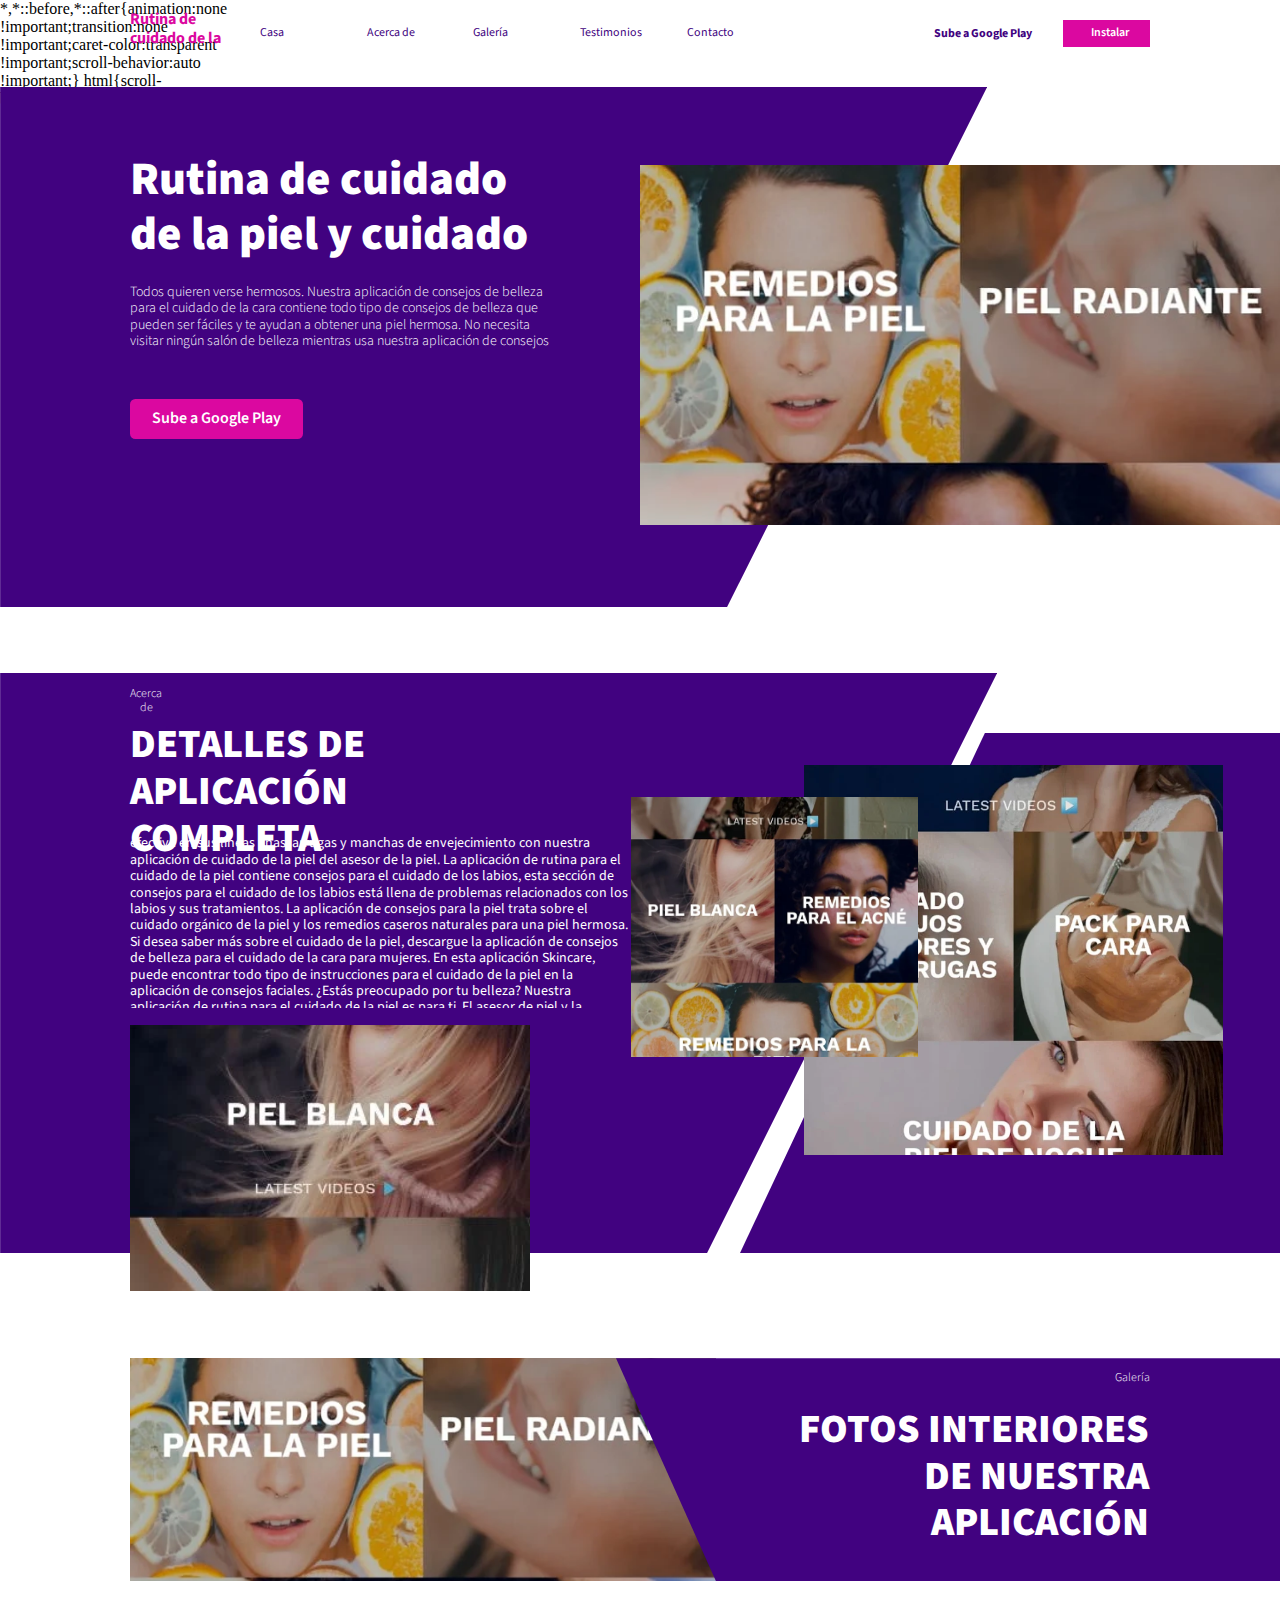
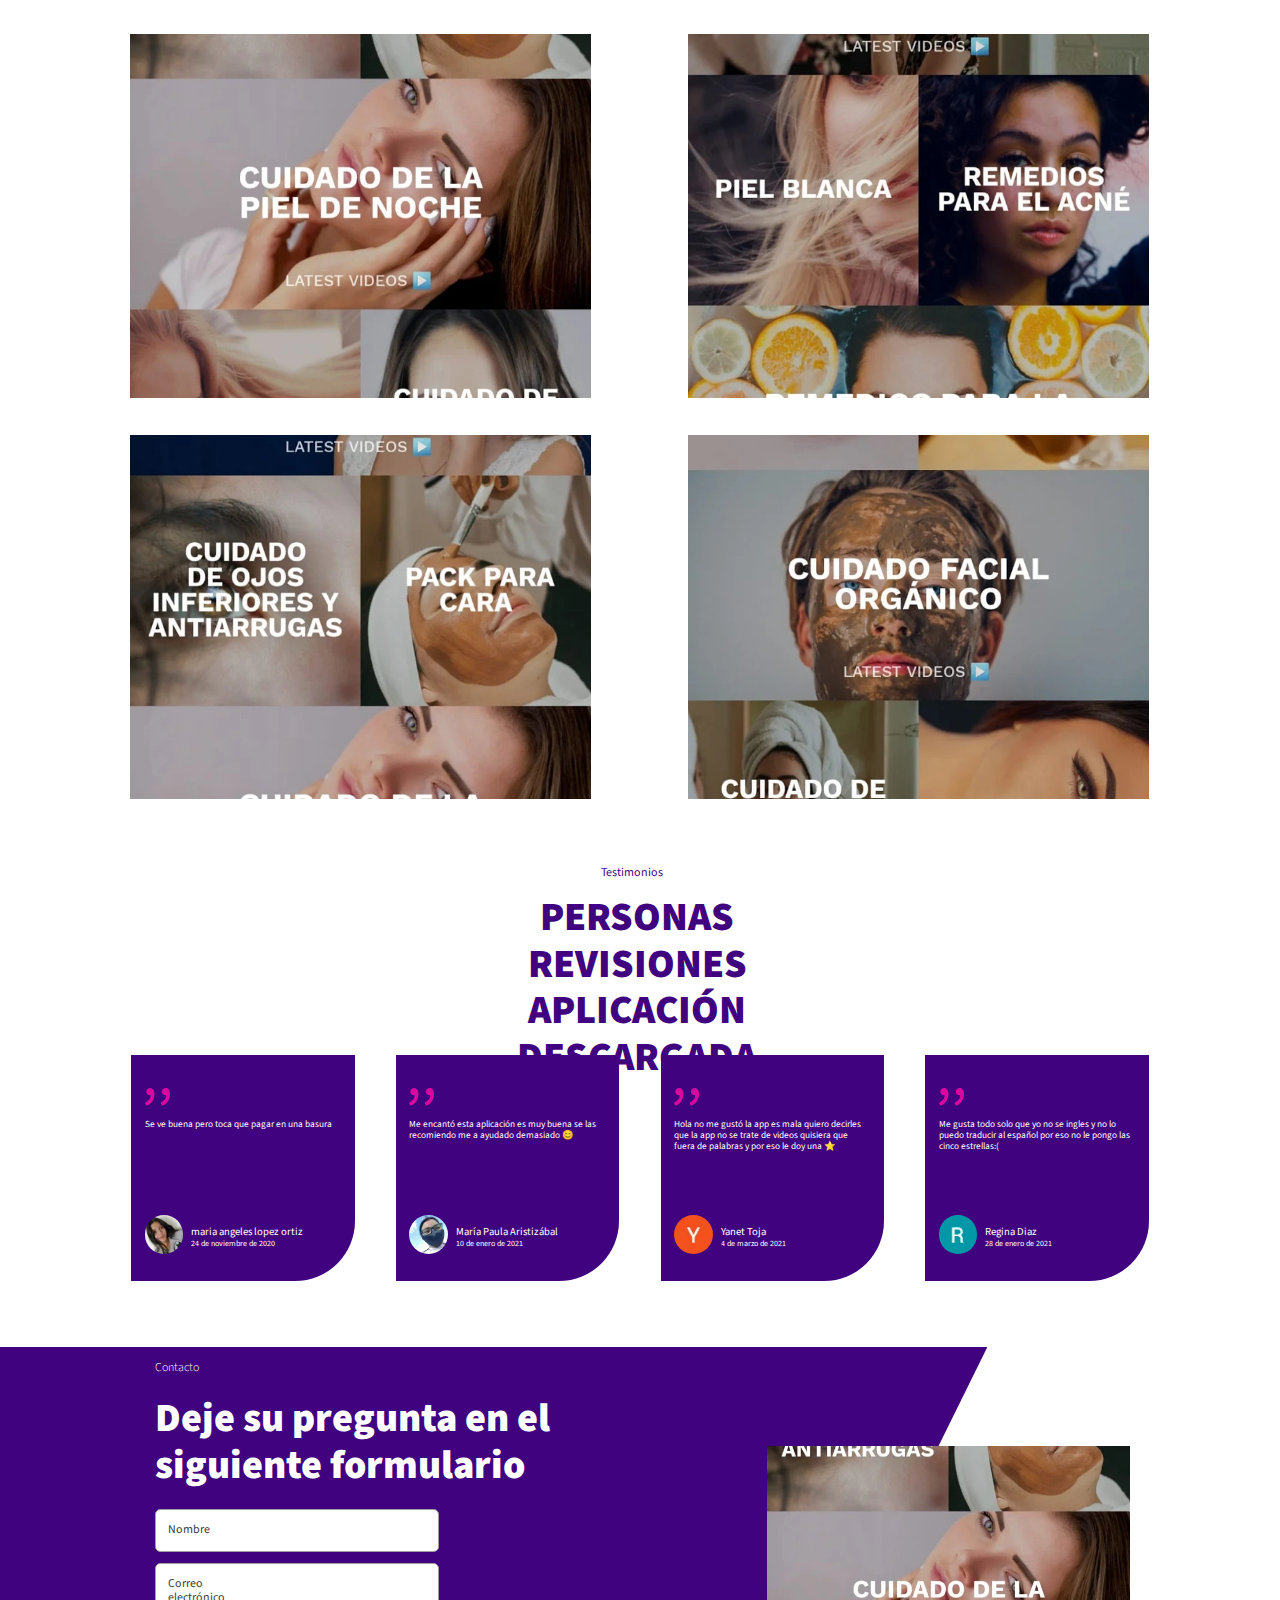
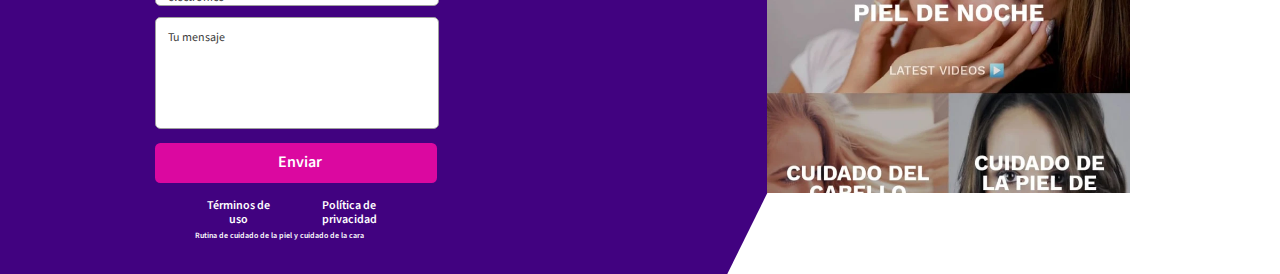
